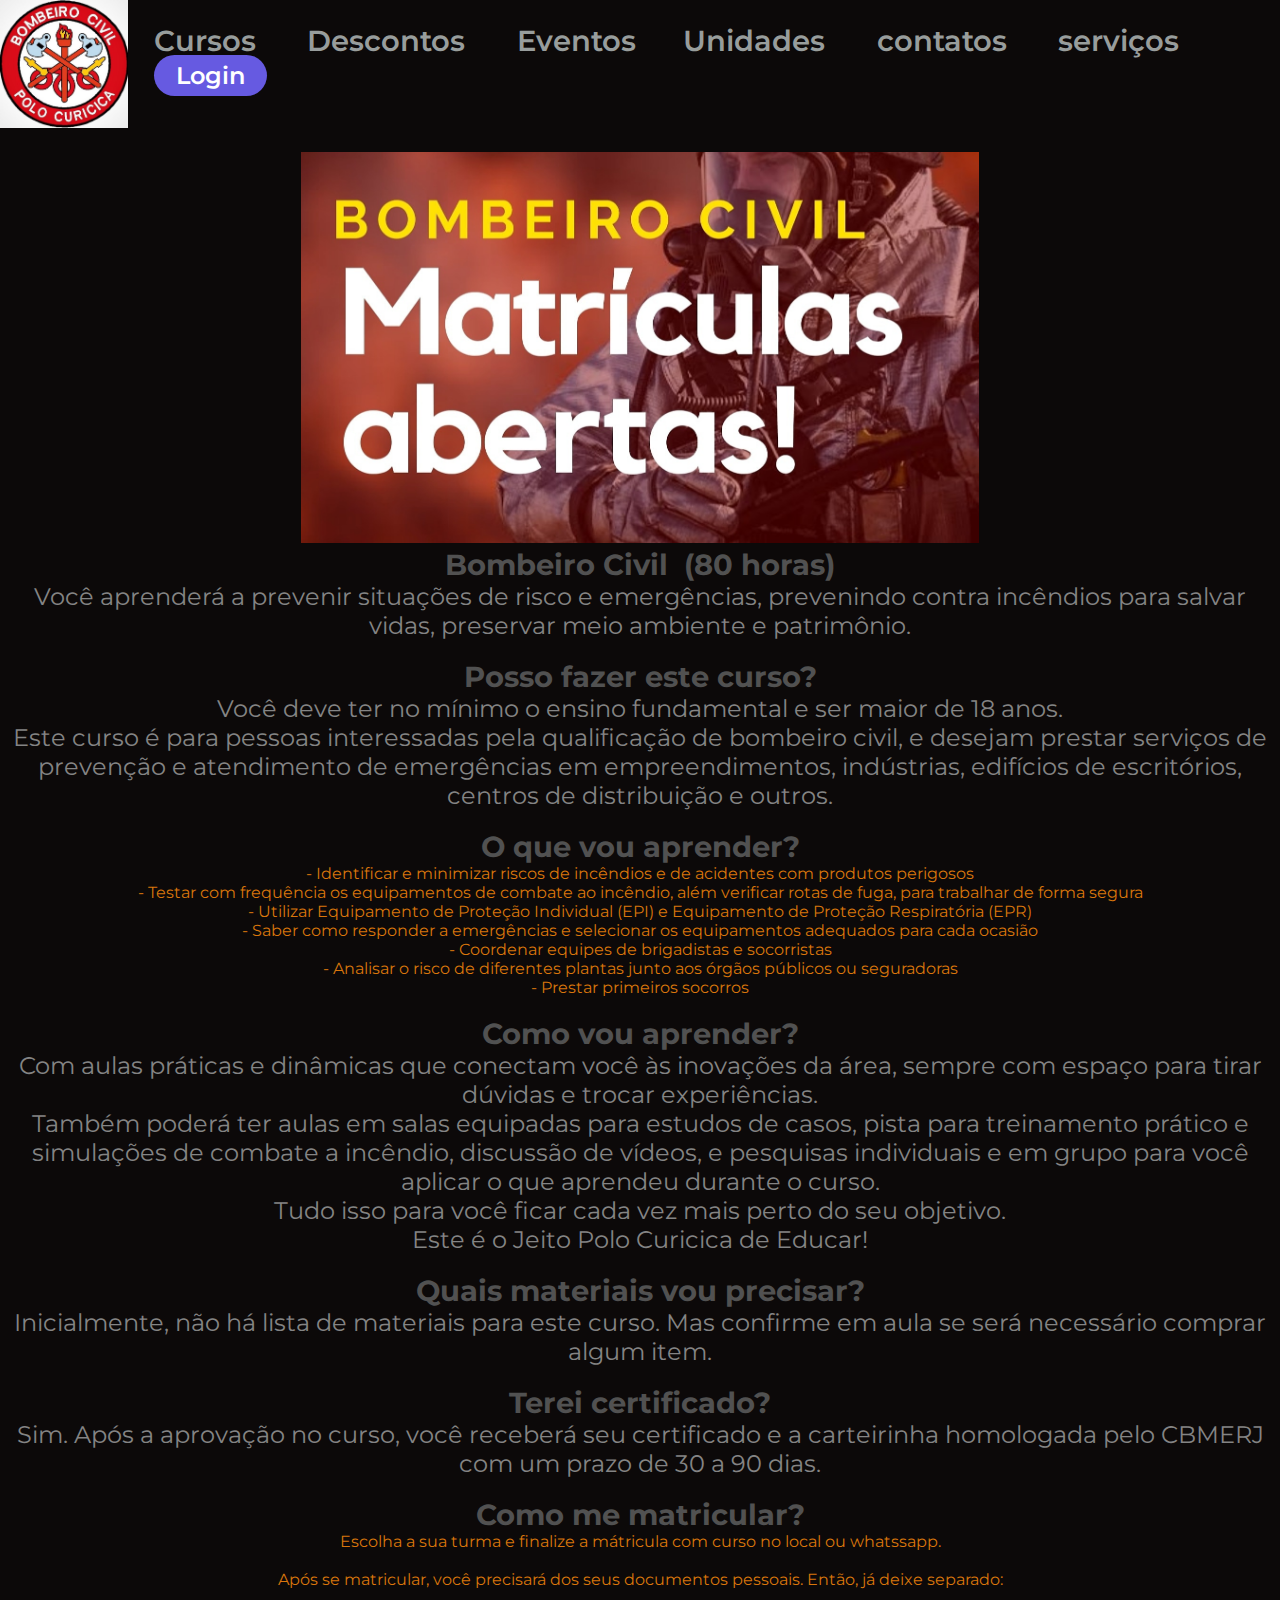
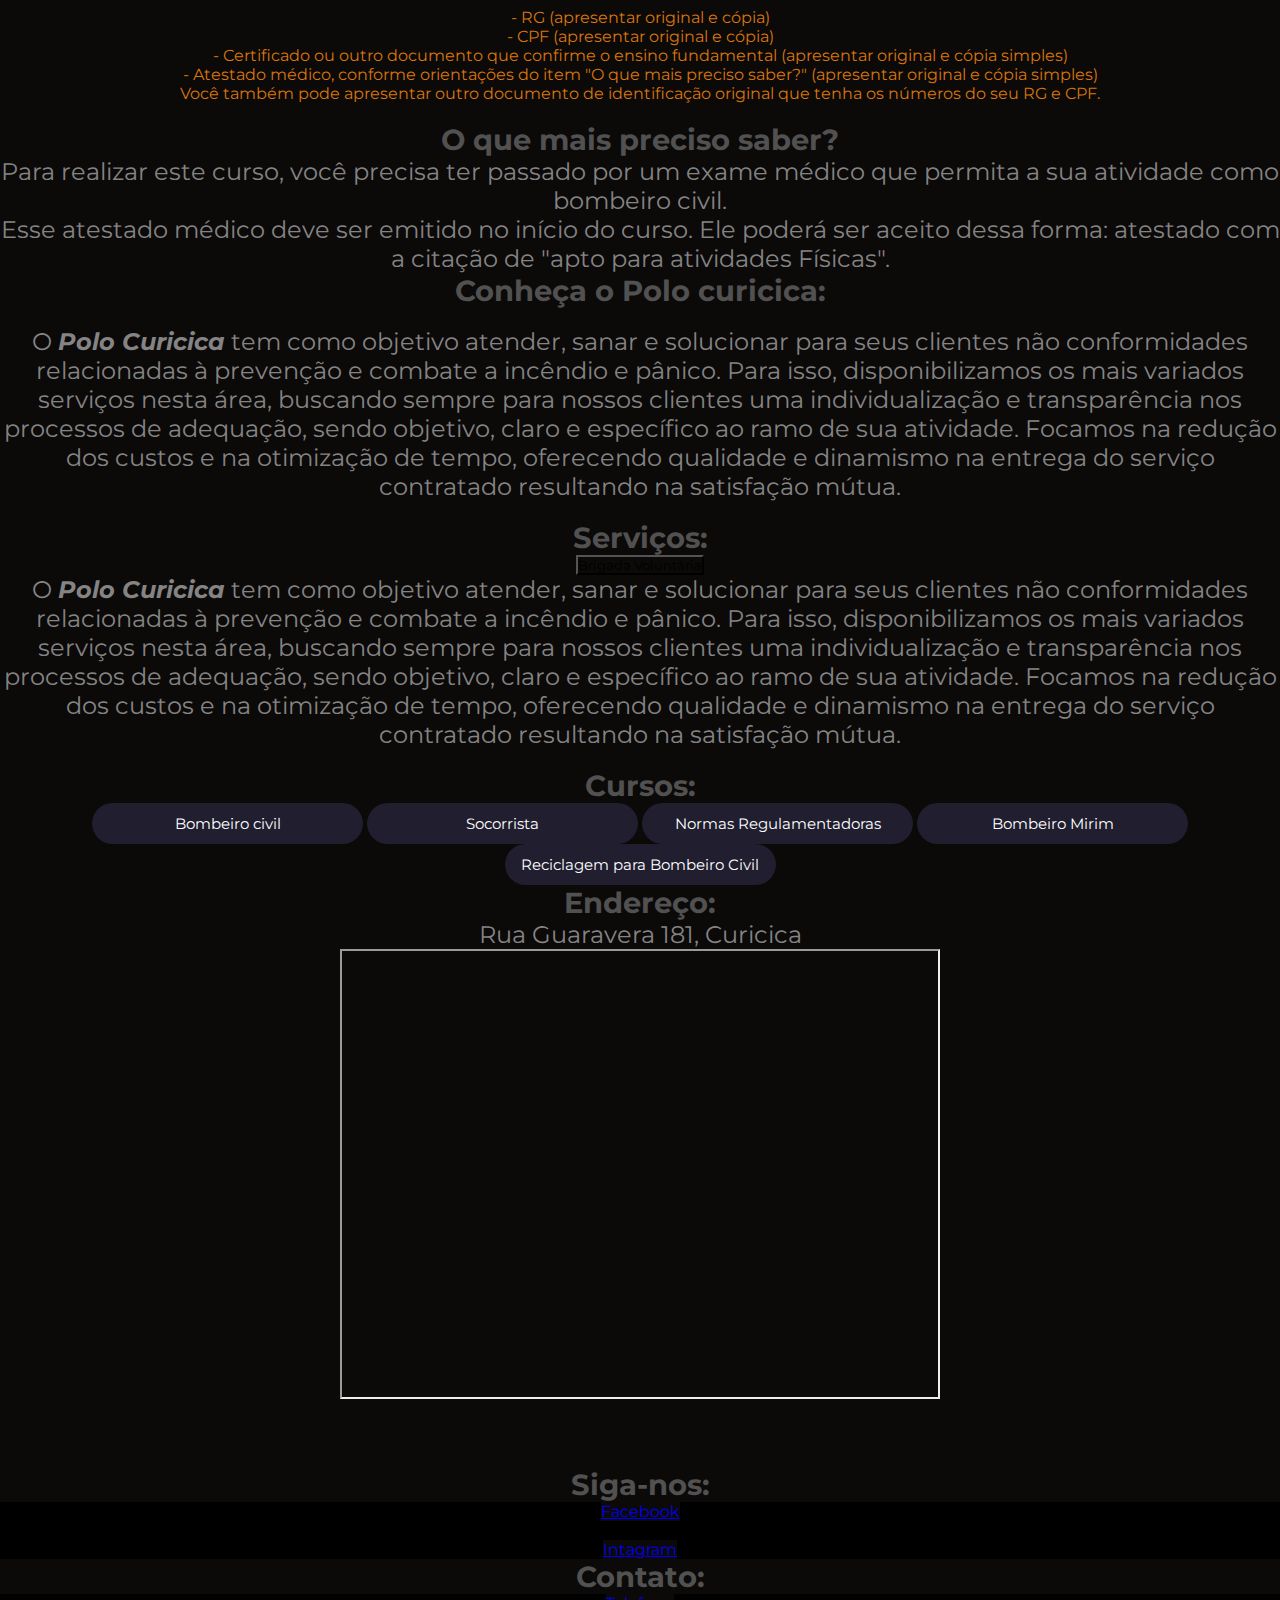
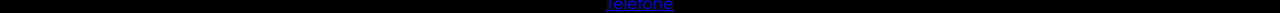
==== index-projeto-polo.html @ c4a881c5 "projeto polo curicica" ====
<!DOCTYPE html>
<html lang="pt-br">

<head>
    <meta charset="UTF-8">
    <meta http-equiv="X-UA-Compatible" content="IE=edge">
    <meta name="viewport" content="width=device-width, initial-scale=1.0">
    <link rel="stylesheet" href="./styles.css">

    <link rel="preconnect" href="https://fonts.googleapis.com">
    <link rel="preconnect" href="https://fonts.gstatic.com" crossorigin>
    <link href="https://fonts.googleapis.com/css2?family=Montserrat:wght@400;500;600;700;900&display=swap"
        rel="stylesheet">

    <title>Polo curicica</title>
</head>

<body>
    <div class="class-tela-full-screen">

        <nav>

            <img src="./img-polo/logo-polo.jpg" alt="Logo-Polo" id="logo-image">

            <div class="class-links">
                <a class="link-header"> Cursos </a>
                <a class="link-header"> Descontos </a>
                <a class="link-header"> Eventos</a>
                <a class="link-header"> Unidades </a>
                <a class="link-header"> contatos </a>
                <a class="link-header"> serviços </a>

                <button class="button-header">Login</button>
            </div>
        </nav>


        <main>

            <img src="./img-polo/matriculas.jpg" alt="Matriculas-abertas" class="matriculas-image">

            <h1>Bombeiro Civil  (80 horas)</h1>
            <p>Você aprenderá a prevenir situações de risco e emergências, prevenindo contra incêndios para salvar
                vidas,
                preservar meio ambiente e patrimônio.
            </p>
            <br>

            <h2>Posso fazer este curso?</h2>
            <p>Você deve ter no mínimo o ensino fundamental e ser maior de 18 anos.
                <br>
                Este curso é para pessoas interessadas pela qualificação de bombeiro civil, e desejam prestar serviços
                de
                prevenção e atendimento de emergências em empreendimentos, indústrias, edifícios de escritórios, centros
                de
                distribuição e outros.
            </p>
            <br>
            <h2>O que vou aprender?</h2>
            <ol id="ol-font-size">
                <li>- Identificar e minimizar riscos de incêndios e de acidentes com produtos perigosos</li>
                <li>- Testar com frequência os equipamentos de combate ao incêndio, além verificar rotas de fuga, para
                    trabalhar de forma segura</li>
                <li>- Utilizar Equipamento de Proteção Individual (EPI) e Equipamento de Proteção Respiratória (EPR)
                </li>
                <li>- Saber como responder a emergências e selecionar os equipamentos adequados para cada ocasião</li>
                <li>- Coordenar equipes de brigadistas e socorristas</li>
                <li>- Analisar o risco de diferentes plantas junto aos órgãos públicos ou seguradoras</li>
                <li>- Prestar primeiros socorros</li>
            </ol>

            <br>
            <h2>Como vou aprender?</h2>
            <p>Com aulas práticas e dinâmicas que conectam você às inovações da área, sempre com espaço para tirar
                dúvidas e
                trocar experiências.
                <br>
                Também poderá ter aulas em salas equipadas para estudos de casos, pista para treinamento prático e
                simulações de combate a incêndio, discussão de vídeos, e pesquisas individuais e em grupo para você
                aplicar
                o que aprendeu durante o curso.
                <br>
                Tudo isso para você ficar cada vez mais perto do seu objetivo.
                <br>
                Este é o Jeito Polo Curicica de Educar!
            </p>
            <br>

            <h2>Quais materiais vou precisar?</h2>
            <p>Inicialmente, não há lista de materiais para este curso. Mas confirme em aula se será necessário comprar
                algum item.
            </p>
            <br>

            <h2>Terei certificado?</h2>
            <p>Sim. Após a aprovação no curso, você receberá seu certificado e a carteirinha homologada pelo CBMERJ com
                um
                prazo de 30 a 90 dias.
            </p>
            <br>

            <h2>Como me matricular?</h2>
            <ol>
                <li>Escolha a sua turma e finalize a mátricula com curso no local ou whatssapp.</li>
                <br>
                <li>Após se matricular, você precisará dos seus documentos pessoais. Então, já deixe separado:</li>
                <br>
                <li>- RG (apresentar original e cópia)</li>
                <li>- CPF (apresentar original e cópia)</li>
                <li> - Certificado ou outro documento que confirme o ensino fundamental (apresentar original e
                    cópia simples)</li>
                <li>- Atestado médico, conforme orientações do item "O que mais preciso saber?" (apresentar original e
                    cópia
                    simples)</li>
                <li> Você também pode apresentar outro documento de identificação original que tenha os números do seu
                    RG e
                    CPF.</li>
            </ol>
            </p>
            <br>
            <h2>O que mais preciso saber?</h2>
            <p>Para realizar este curso, você precisa ter passado por um exame médico que permita a sua atividade como
                bombeiro civil.
                <br>
                Esse atestado médico deve ser emitido no início do curso. Ele poderá ser
                aceito dessa forma: atestado com a citação de "apto para atividades Físicas".
            </p>




            <h1>Conheça o Polo curicica:</h1>

            <br>
            <p>O <i><b> Polo Curicica</b> </i> tem como objetivo atender, sanar e solucionar para seus clientes não
                conformidades
                relacionadas à prevenção e combate a incêndio e pânico. Para isso, disponibilizamos os mais variados
                serviços
                nesta área, buscando sempre para nossos clientes uma individualização e transparência nos processos de
                adequação, sendo objetivo, claro e específico ao ramo de sua atividade. Focamos na redução dos custos e
                na
                otimização de tempo, oferecendo qualidade e dinamismo na entrega do serviço contratado resultando na
                satisfação
                mútua.</p>
            <br>

            <h2>Serviços:</h2>
            <button type="menu" class="button-service">Brigada Voluntária </button>

            <p>O <i><b> Polo Curicica</b> </i> tem como objetivo atender, sanar e solucionar para seus clientes não
                conformidades
                relacionadas à prevenção e combate a incêndio e pânico. Para isso, disponibilizamos os mais variados
                serviços
                nesta área, buscando sempre para nossos clientes uma individualização e transparência nos processos de
                adequação, sendo objetivo, claro e específico ao ramo de sua atividade. Focamos na redução dos custos e
                na
                otimização de tempo, oferecendo qualidade e dinamismo na entrega do serviço contratado resultando na
                satisfação
                mútua.</p>

            <br>

            <section>

                <h2>Cursos:</h2>

                <button class="button-cursos">Bombeiro civil</button>

                <button class="button-cursos">Socorrista</button>

                <button class="button-cursos">Normas Regulamentadoras</button>

                <button class="button-cursos">Bombeiro Mirim</button>
                <button class="button-cursos">Reciclagem para Bombeiro Civil</button>

            </section>


            <h2>Endereço:</h2>

            <p>Rua Guaravera 181, Curicica</p>

            <iframe
                src="https://www.google.com/maps/embed?pb=!1m18!1m12!1m3!1d3674.197847362257!2d-43.38532704983893!3d-22.94293964485553!2m3!1f0!2f0!3f0!3m2!1i1024!2i768!4f13.1!3m3!1m2!1s0x9bd91747f7bd7b%3A0xc2b59d8e9a43cce4!2zQ29sw6lnaW8gQcOnw6NvIGUgT2JqZXRpdm8!5e0!3m2!1spt-BR!2sbr!4v1665005237604!5m2!1spt-BR!2sbr"
                width="600" height="450" style="border:10;" allowfullscreen="" loading="lazy"
                referrerpolicy="no-referrer-when-downgrade"></iframe>

            <footer>

                <h2 class="class-footer">Siga-nos:</h2>
                <a href="https://www.facebook.com/polocuricica"> Facebook</a>
                <br>
                <br>
                <a href="https://www.instagram.com/polocuricica/"> Intagram </a>


                <h2>Contato:</h2>
                <a href="tel:+5521991968224">Telefone</a>

            </footer>


        </main>

    </div>
</body>

</html>
---- styles.css ----
* {
    font-family: 'Montserrat', sans-serif;
    margin: 0;
    padding: 0;
    box-sizing: border-box;
    background-color: #0c0909;
}

.class-tela-full-screen {
    width: 100vw;
    height: 100vh;
}

#logo-image {
    width: 10%;
    display: inline-block;
}

.class-links {
    width: 89%;
    display: inline-block;
    position: absolute;
    padding: 2%;
}

.link-header {
    font-weight: 600;
    font-size: 180%;
    line-height: 29px;
    color: #989D9C;
    cursor: pointer;
    margin-right: 4%;
}
.link-header:hover {
    opacity: .5;
}
.link-header:active {
    opacity: .8;
}

.button-header {
    background: #665AE1;
    border-radius: 160.5px;
    width: 113px;
    height: 41px;
    border: none;
    font-weight: 600;
    font-size: 24px;
    line-height: 35px;
    color: #FFFFFF;
    cursor: pointer;
}
.button-header:hover {
    opacity: .5;
}
.button-header:active {
    opacity: .8;
}

.matriculas-image {
    width: 53%;
    margin-top: 20px;
}

 main {
    text-align: center;
    width: 100%;
}

h1 {
    font-size: 180%;
    color: #515151;
}

h2 {
    font-size: 180%;
    color: #515151;
}

p {
    font-size: 150%;
    font-weight: 100px;
    color: #848484;
    text-align: center;
}
#ol-font-size {
    color: #848484;
 }
 li {
    color: #d9760c;
 }

 .button-cursos {
    background-color: #201e2f;
    cursor: grab;
    border-radius: 100000px;
    width: 271px;
    height: 41px;
    color: #FFFFFF;
    border: none;   
    font-size: 15px;
    line-height: 16px;
 }
 .button-cursos:hover {
    opacity: .5;
}
.button-cursos:active {
    opacity: .8;
}

 footer {
    background-color: black;
    margin-top: 5%;
 }

 footer{
    width: 100%;
    color: white;
}

@media screen and (max-width: 900px){

    #logo-image {
        margin: 10px 0 0 20px;
        width: 90%;
    }

    .link-header {
        display: none;
    }

    .button-header {
        display: none;
    }

    main {
        text-align: left;
        width: 100%;
    }

    .matriculas-image {
        margin: 40px 0 0 20px;
        width: 90%;
    }

    h1 {
        padding: 10% 0%;
        font-size: 180%;
        color: red;
    }

    h2 {
        padding: 10% 0%;
        font-size: 180%;
        color: red;
    }

    p {
        font-size: 150%;
        font-weight: 92px;
        color: #848484;
        text-align: left;
    }

    li {
        font-size: 20px;
    }

    .button-service {
        background-color: aqua;
        margin: 20px;
    }

    .button-cursos {
        margin-bottom: 20px;
        margin-left: 10px;
    }

}
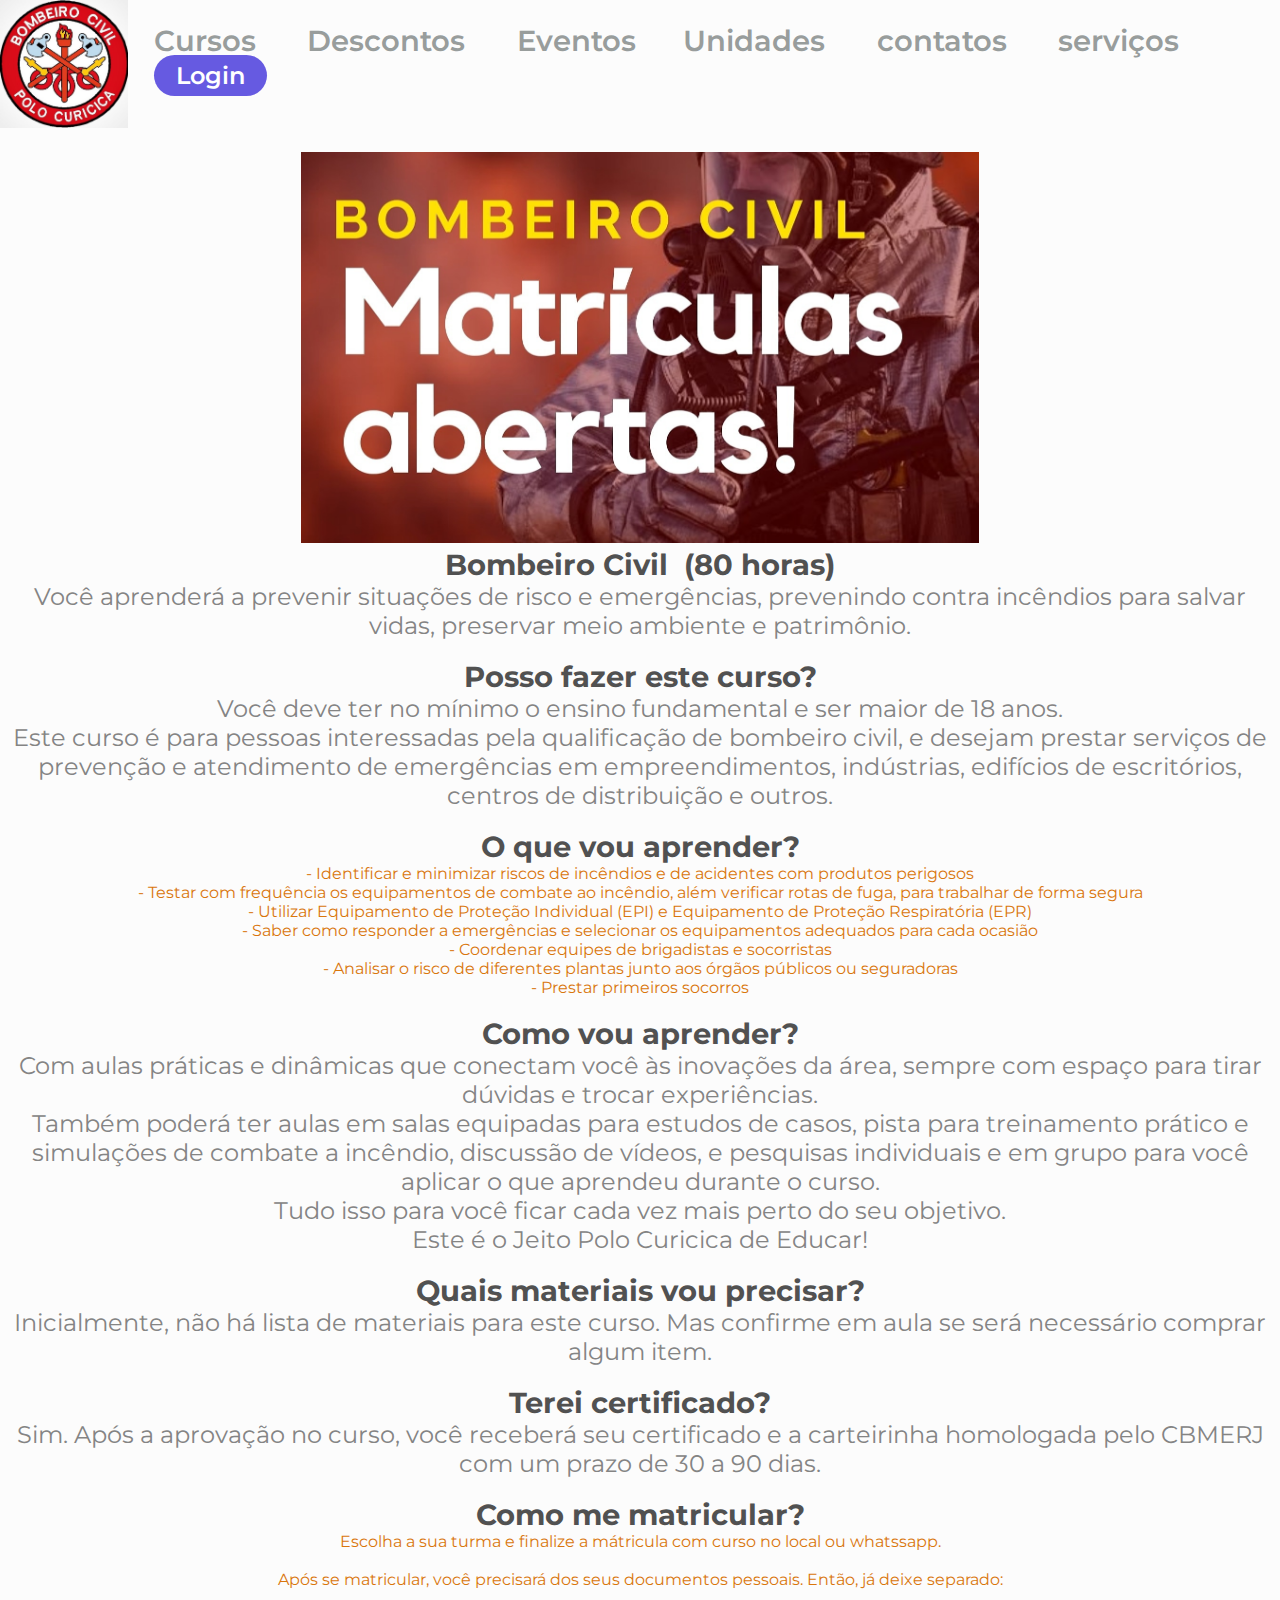
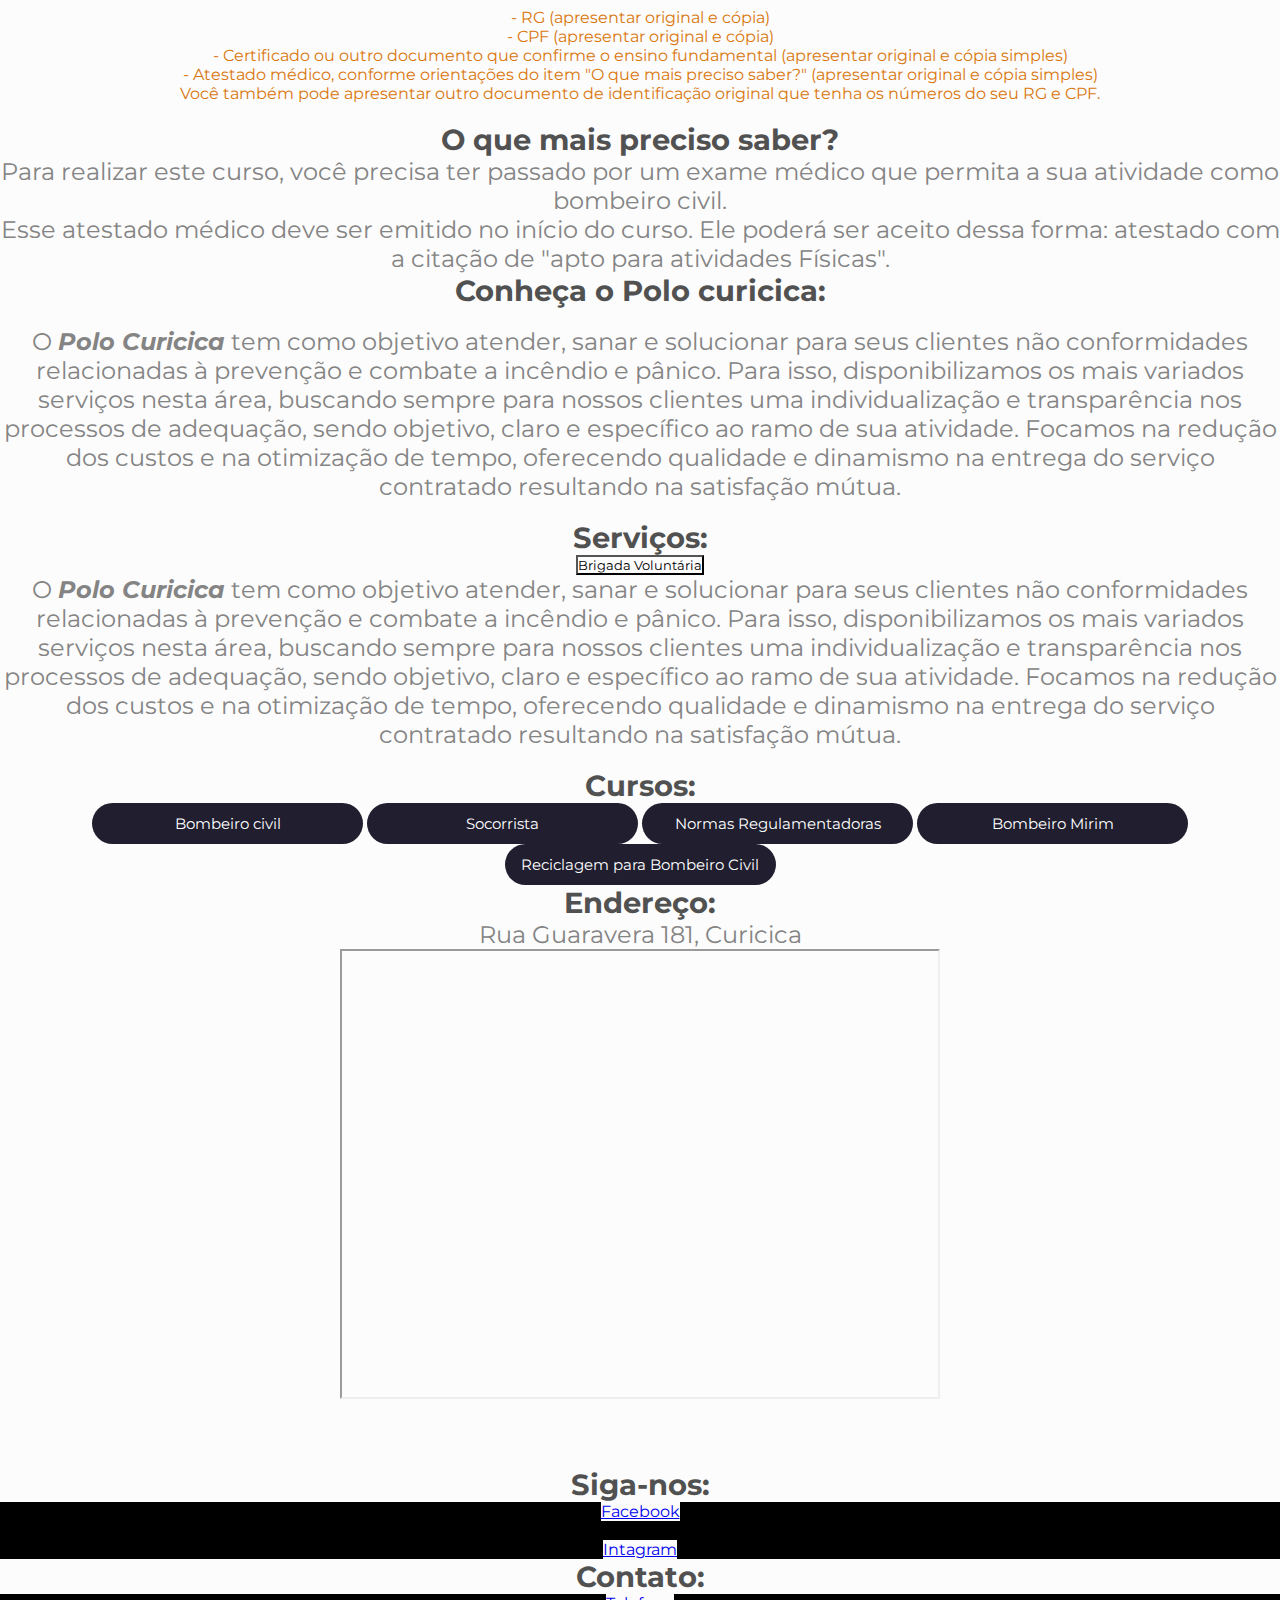
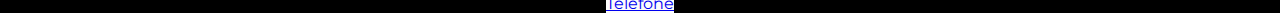
==== commit a7a376a4: "troca tilte html e background" ====
--- a/index-projeto-polo.html
+++ b/index-projeto-polo.html
@@ -12,7 +12,7 @@
     <link href="https://fonts.googleapis.com/css2?family=Montserrat:wght@400;500;600;700;900&display=swap"
         rel="stylesheet">
 
-    <title>Polo curicica</title>
+    <title>Polo Curicica</title>
 </head>
 
 <body>
--- a/styles.css
+++ b/styles.css
@@ -3,7 +3,7 @@
     margin: 0;
     padding: 0;
     box-sizing: border-box;
-    background-color: #0c0909;
+    background-color: #fcfcfc;
 }
 
 .class-tela-full-screen {
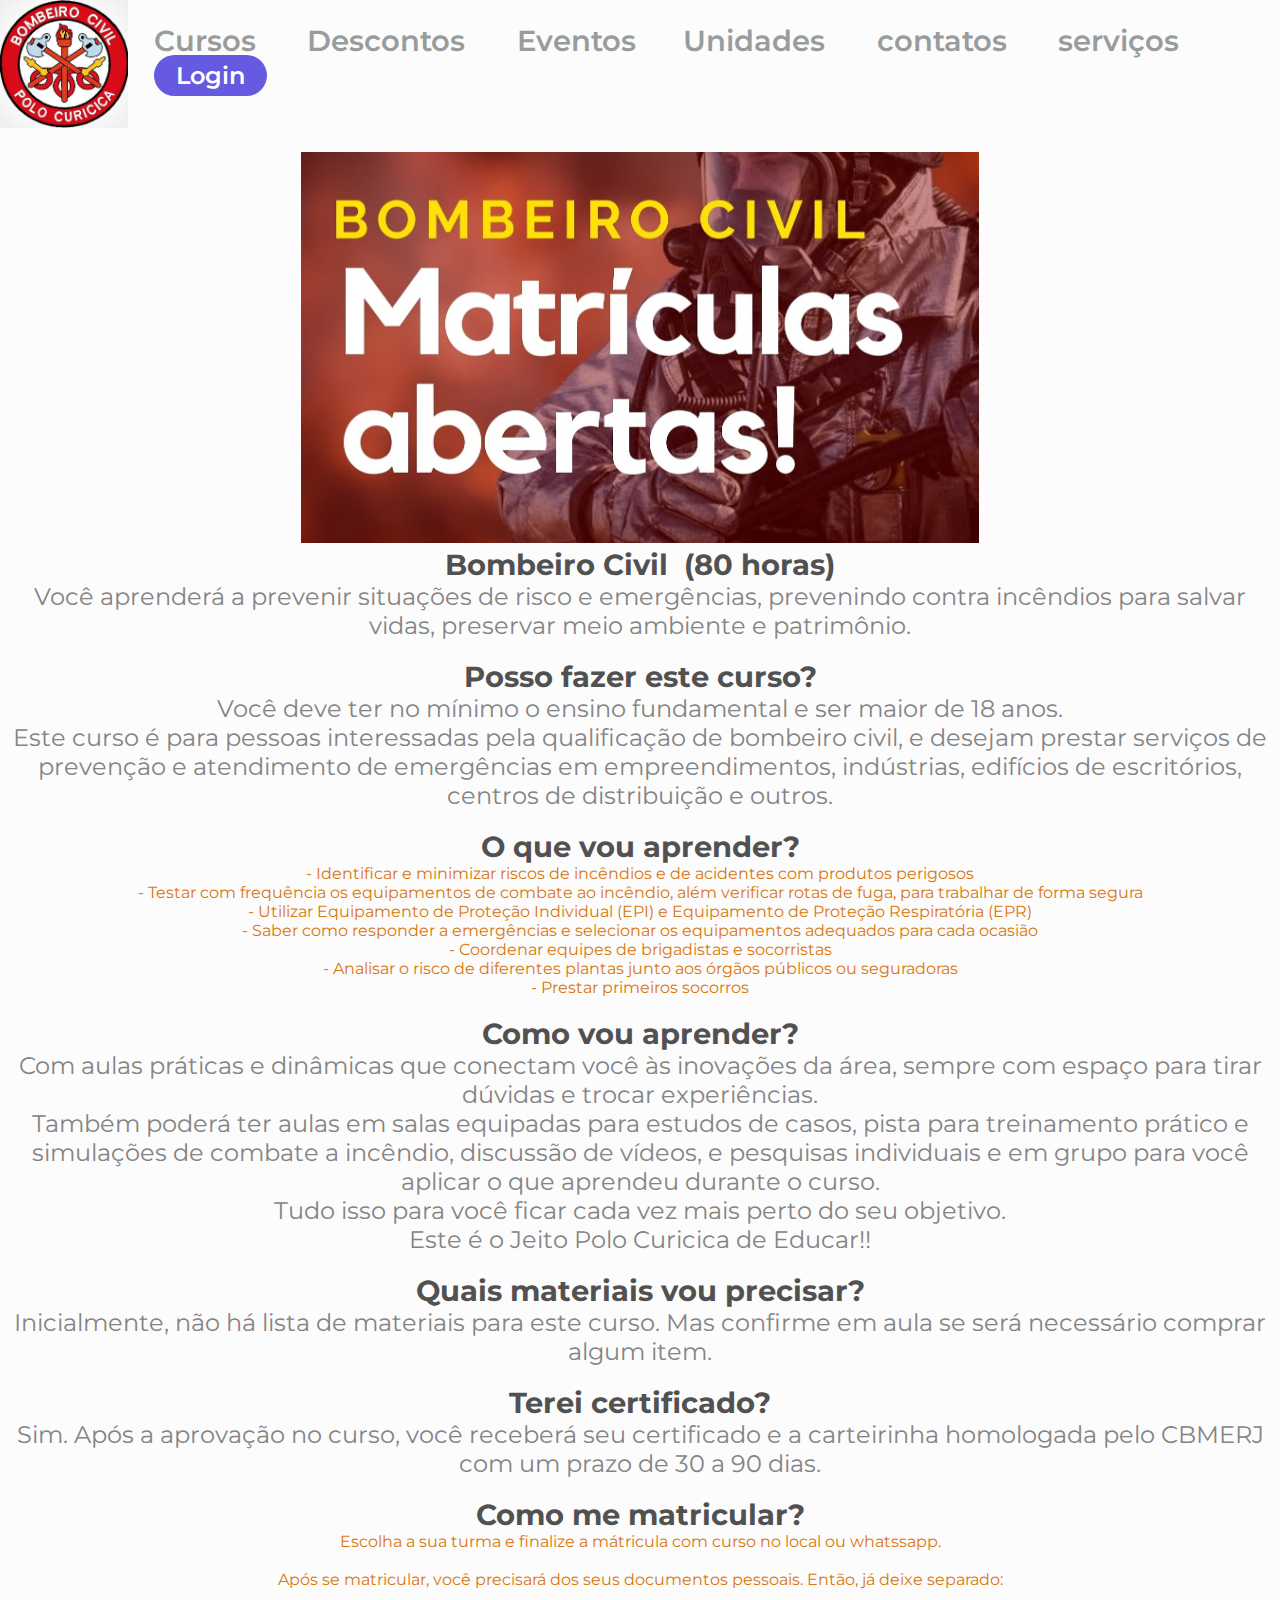
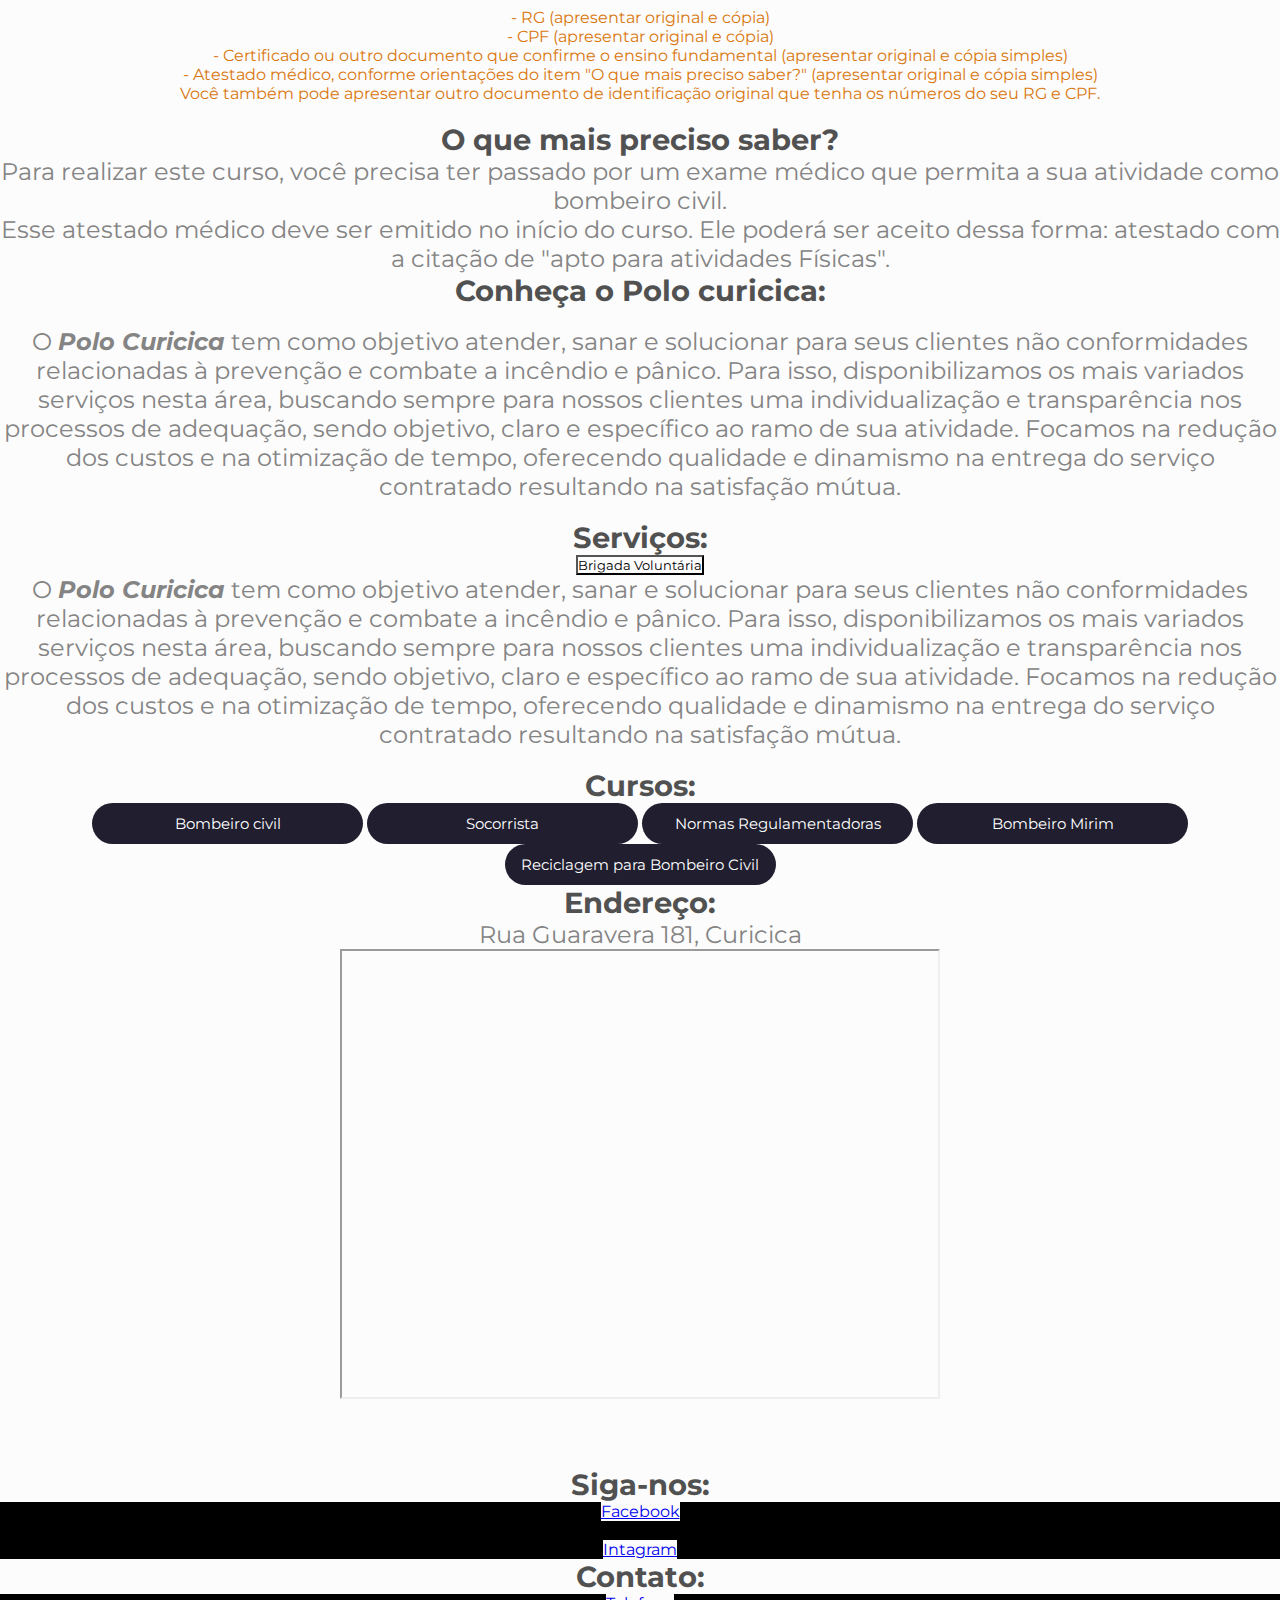
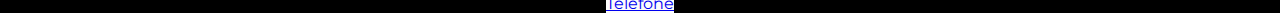
==== commit 4d5835cd: "alteração do "!"" ====
--- a/index-projeto-polo.html
+++ b/index-projeto-polo.html
@@ -82,7 +82,7 @@
                 <br>
                 Tudo isso para você ficar cada vez mais perto do seu objetivo.
                 <br>
-                Este é o Jeito Polo Curicica de Educar!
+                Este é o Jeito Polo Curicica de Educar!!
             </p>
             <br>
 
@@ -191,11 +191,11 @@
                 <a href="https://www.facebook.com/polocuricica"> Facebook</a>
                 <br>
                 <br>
-                <a href="https://www.instagram.com/polocuricica/"> Intagram </a>
+                <a href="https://www.instagram.com/polo.curicica/"> Intagram </a>
 
 
                 <h2>Contato:</h2>
-                <a href="tel:+5521991968224">Telefone</a>
+                <a href="tel:+5521970042950">Telefone</a>   <!– número do gois –>
 
             </footer>
 
@@ -205,4 +205,4 @@
     </div>
 </body>
 
-</html>+</html>
